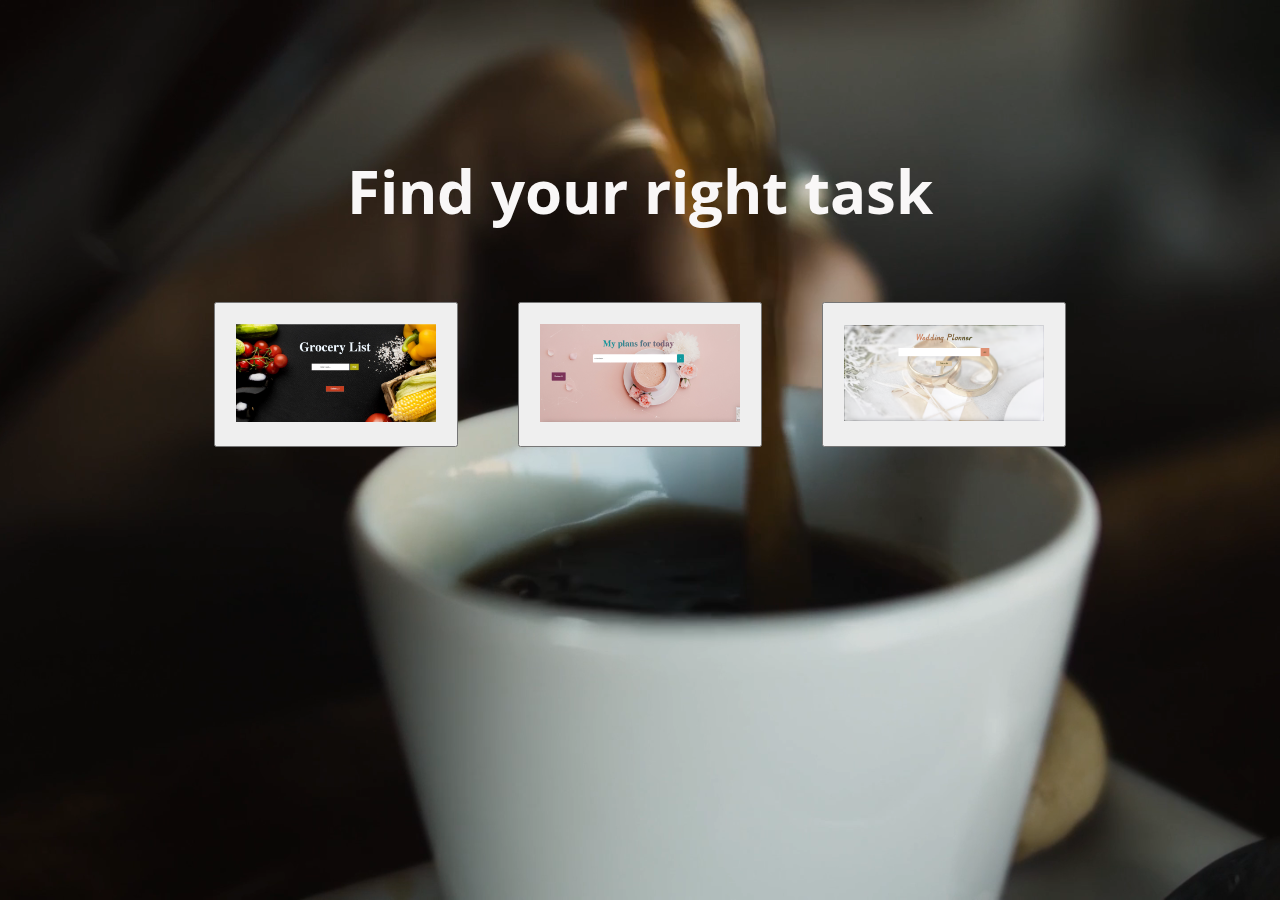
==== index.html @ bf4daf37 "first commit" ====
<!DOCTYPE html>
<html lang="en">
<head>
    <meta charset="UTF-8">
    <meta name="viewport" content="width=device-width, initial-scale=1.0">
    <title>TO DO</title>
    <link rel="stylesheet" href="style.css">
    <link rel="preconnect" href="https://fonts.googleapis.com">
    <link rel="preconnect" href="https://fonts.gstatic.com" crossorigin>
    <link href="https://fonts.googleapis.com/css2?family=Open+Sans:ital,wght@0,300..800;1,300..800&display=swap" rel="stylesheet">
</head>
<body>
    <video src="coffee.mp4" autoPlay muted loop playsInline></video>

    <h1>Find your right task </h1>

    <div class="container">

   <button>
       <a href="grocerryList/index.html" target="_blank">
        <img src="grocery.png" alt="grocery list" width="200">
       </a>
   </button>
   <button>
       <a href="toDoList/index.html" target="_blank">
        <img src="plans.png" alt="plans for today" width="200">
       </a>
   </button>
   <button>
       <a href="weddingPlan/index.html" target="_blank">
        <img src="wedding.png" alt="wedding planner" width="200">
       </a>
   </button>
</div>
    
</body>
</html>
---- style.css ----
video {
    object-fit: cover;
    width: 100vw;
    height: 100vh;
    position: fixed;
    top: 0;
    left: 0;
    z-index: -1;
  }

  h1{
    color: #F9F7F7;
    text-align: center;
    font-size: 60px;
    margin-top: 150px;
    font-family: "Open Sans", sans-serif;
  }
  .container{
    display: flex;
    justify-content: center;
    flex-wrap: wrap;
  }
  button{
    margin: 30px;
    padding: 20px;
  }
  a{
    text-decoration: none;
    color: black;
  }

  @media all and (max-width: 500px){
    h1{
        font-size: 50px;
        margin-top: 50px;
    }
}
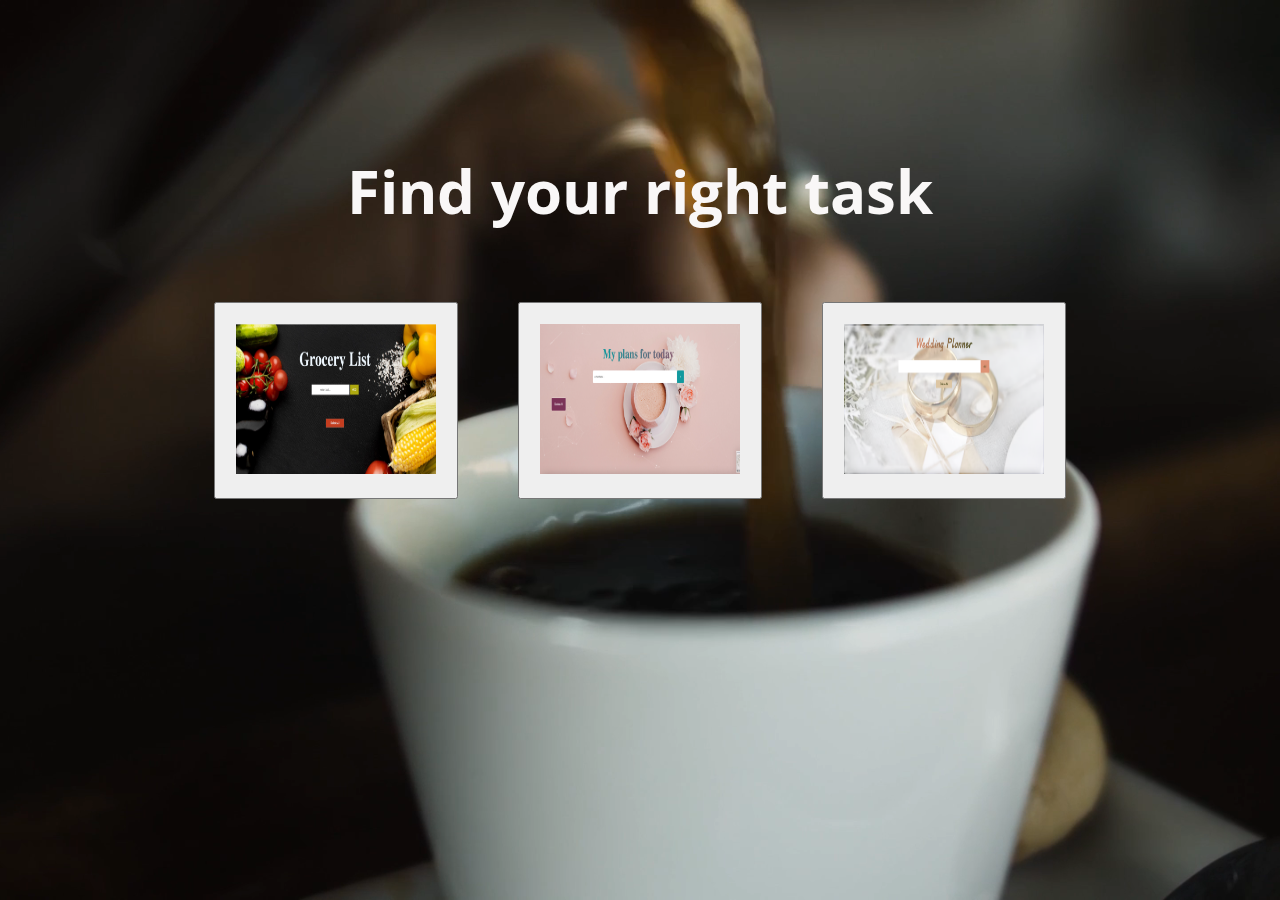
==== commit 130e28a8: "Update index.html" ====
--- a/index.html
+++ b/index.html
@@ -18,20 +18,20 @@
 
    <button>
        <a href="grocerryList/index.html" target="_blank">
-        <img src="grocery.png" alt="grocery list" width="200">
+        <img src="grocery.png" alt="grocery list">
        </a>
    </button>
    <button>
        <a href="toDoList/index.html" target="_blank">
-        <img src="plans.png" alt="plans for today" width="200">
+        <img src="plans.png" alt="plans for today">
        </a>
    </button>
    <button>
        <a href="weddingPlan/index.html" target="_blank">
-        <img src="wedding.png" alt="wedding planner" width="200">
+        <img src="wedding.png" alt="wedding planner">
        </a>
    </button>
 </div>
     
 </body>
-</html>+</html>
--- a/style.css
+++ b/style.css
@@ -28,10 +28,17 @@
     text-decoration: none;
     color: black;
   }
+  img{
+    width: 200px;
+    height: 150px;
+  }
 
   @media all and (max-width: 500px){
     h1{
         font-size: 50px;
         margin-top: 50px;
     }
-}+    button{
+        padding: 20px;
+  }
+}
